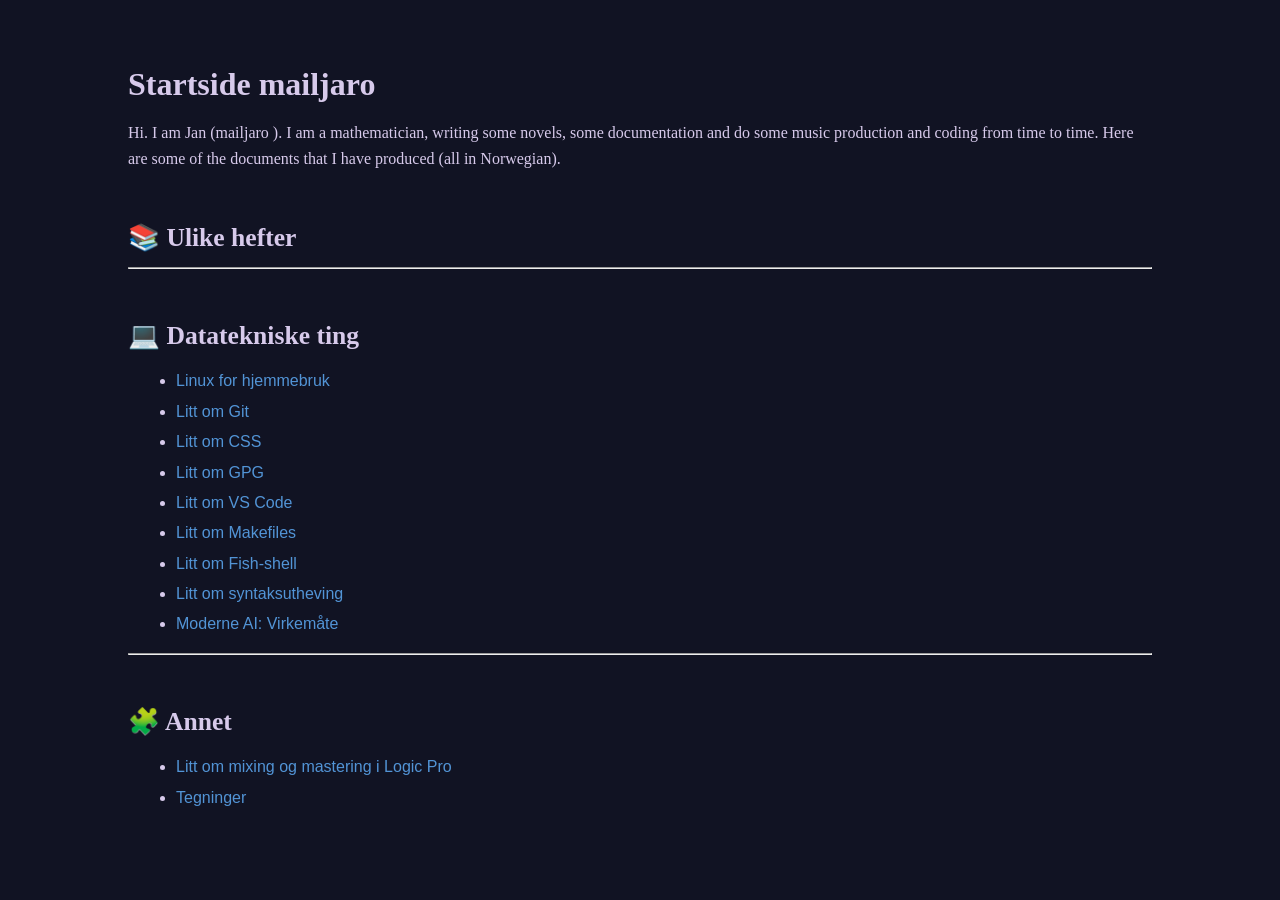
==== index.html @ a778bda5 "First deploy of index.html" ====
<!DOCTYPE html>
<html lang="no">

<head>
    <meta charset="UTF-8">
    <title>Dokumentasjonshefter</title>

    <meta name="author" content="Jan Roger Sandbakken">
    <meta name="email" content="mailjaro@gmail.com">
    <meta name="github_url" content="https://github.com/mailjaro">
    <meta name="date" content="Mars 2026">
    <meta name="version" content="1.0">
    <meta name="status" content="Draft">

    <style type="text/css">
body {
font-family: system-ui, sans-serif;
line-height: 1.6;
max-width: 80%;
margin: 2rem auto;
padding: 0 1rem;
background-color: #111323;
color: #d7caeb;
font-family: Vazirmatn;
}

h1,
h2,
h3,
h4,
h5,
h6 {
line-height: 1.25;
margin-top: 2em;
margin-bottom: 0.5em;
}
h1 {
font-size: 2em;
}
h2 {
font-size: 1.6em;
}
h3 {
font-size: 1.3em;
}

p {
margin: 1em 0;
}
p>code {
font-family: 'FiraCode Nerd Font Mono';
font-size: 100%;
color: bisque;
padding: 0.2em 0.1em;
}

ul,
ol {
margin: 1em 0 1em 0.5em;
font-family: sans-serif;
}
li {
margin: 0.3em 0;
}

a {
color: #5294d6;
text-decoration: none;
}
a:visited {
color: #5294d6;
}
a:hover {
color: #c073aa;
text-decoration: underline;
}</style>
</head>

<body>

    
    <main>
                <h1 id="startside-mailjaro">Startside mailjaro</h1>
                <p>Hi. I am Jan (mailjaro ). I am a mathematician,
                writing some novels, some documentation and do some
                music production and coding from time to time. Here are
                some of the documents that I have produced (all in
                Norwegian).</p>
                <h2 id="ulike-hefter">📚 Ulike hefter</h2>
                <hr />
                <h2 id="datatekniske-ting">💻 Datatekniske ting</h2>
                <ul>
                <li><a href="https://mailjaro.github.io/linux-repo/">Linux for
                hjemmebruk</a></li>
                <li><a href="https://mailjaro.github.io/git-repo/">Litt
                om Git</a></li>
                <li><a href="https://mailjaro.github.io/css-repo/">Litt
                om CSS</a></li>
                <li><a href="https://mailjaro.github.io/gpg-repo/">Litt
                om GPG</a></li>
                <li><a href="https://mailjaro.github.io/vscode-repo/">Litt om
                VS Code</a></li>
                <li><a href="https://mailjaro.github.io/makefile-repo/">Litt om
                Makefiles</a></li>
                <li><a href="https://mailjaro.github.io/fish-repo/">Litt
                om Fish-shell</a></li>
                <li><a href="https://mailjaro.github.io/highlight-repo/">Litt
                om syntaksutheving</a></li>
                <li><a href="https://mailjaro.github.io/ai-repo/">Moderne AI:
                Virkemåte</a></li>
                </ul>
                <hr />
                <h2 id="annet">🧩 Annet</h2>
                <ul>
                <li><a href="https://mailjaro.github.io/mixing-repo/">Litt om
                mixing og mastering i Logic Pro</a></li>
                <li><a href>Tegninger</a></li>
                </ul>
    </main>

</body>

<!-- Et skript som fjerne emojis i nav: -->
<script>
    window.onload = function () {
        const menyLenker = document.querySelectorAll('nav a');

        menyLenker.forEach(function (lenke) {
            // 1. Fjern tall-boksene (1️⃣, 2️⃣) og "variation selectors"
            let renTekst = lenke.textContent.replace(/[\uFE0F\u20E3]/g, '');

            // 2. Den utvidede vaskelisten:
            // Vi legger til \u2B50 for stjernen og \u2600-\u26FF for eldre symboler
            renTekst = renTekst.replace(/([\u2B50]|\uD83C[\uDF00-\uDFFF]|\uD83D[\uDC00-\uDFFF]|\uD83E[\uDD00-\uDFFF]|[\u2600-\u27BF])/g, '');

            // 3. Trim og rydd
            lenke.textContent = renTekst.trim();
        });
    };
</script>

</html>
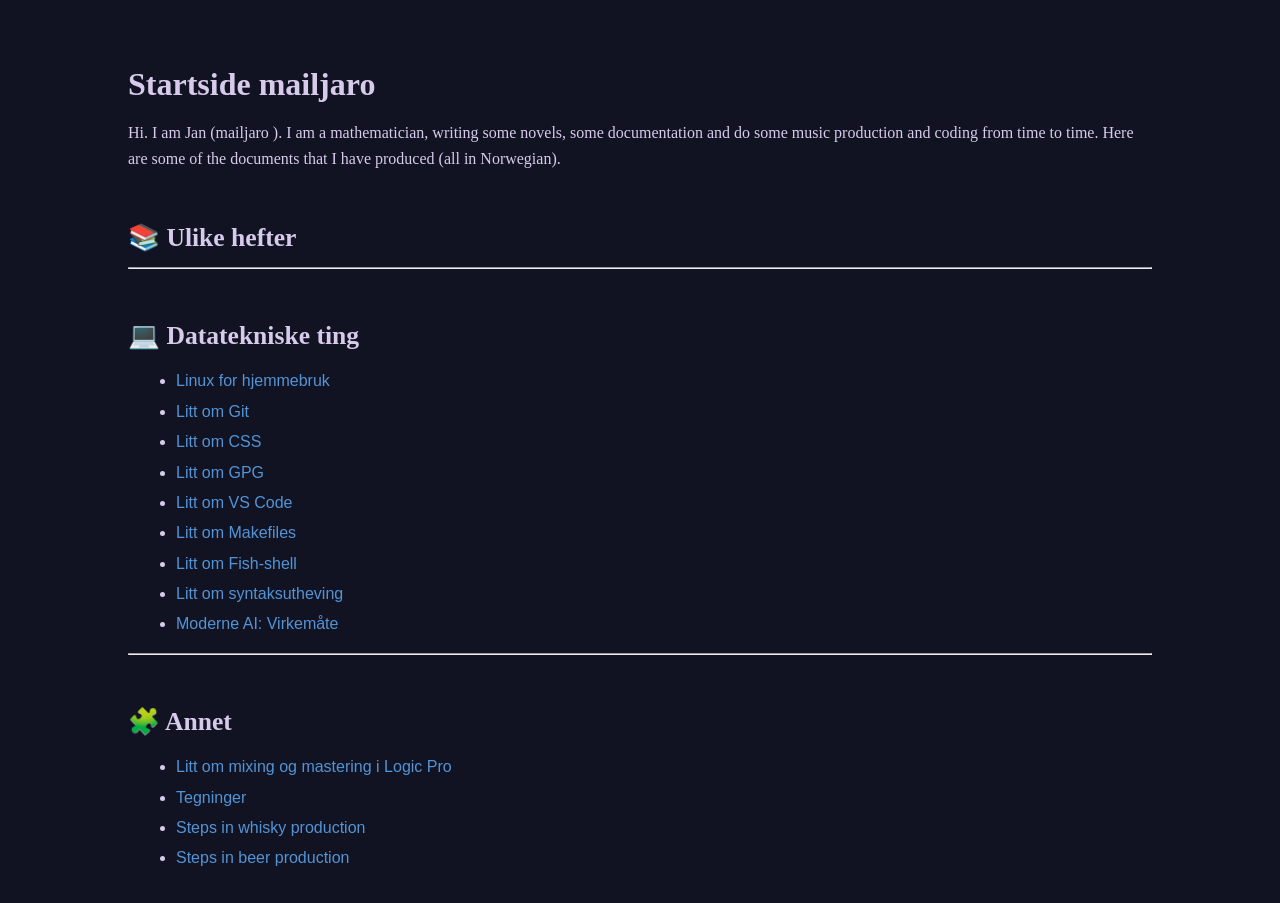
==== commit 06756c1a: "Whisky and beer included" ====
--- a/index.html
+++ b/index.html
@@ -114,7 +114,11 @@
                 <ul>
                 <li><a href="https://mailjaro.github.io/mixing-repo/">Litt om
                 mixing og mastering i Logic Pro</a></li>
-                <li><a href>Tegninger</a></li>
+                <li><a href="https://mailjaro.github.io/drawings-repo/">Tegninger</a></li>
+                <li><a href="https://mailjaro.github.io/whisky-repo/">Steps in
+                whisky production</a></li>
+                <li><a href="https://mailjaro.github.io/beer-repo/">Steps in
+                beer production</a></li>
                 </ul>
     </main>
 
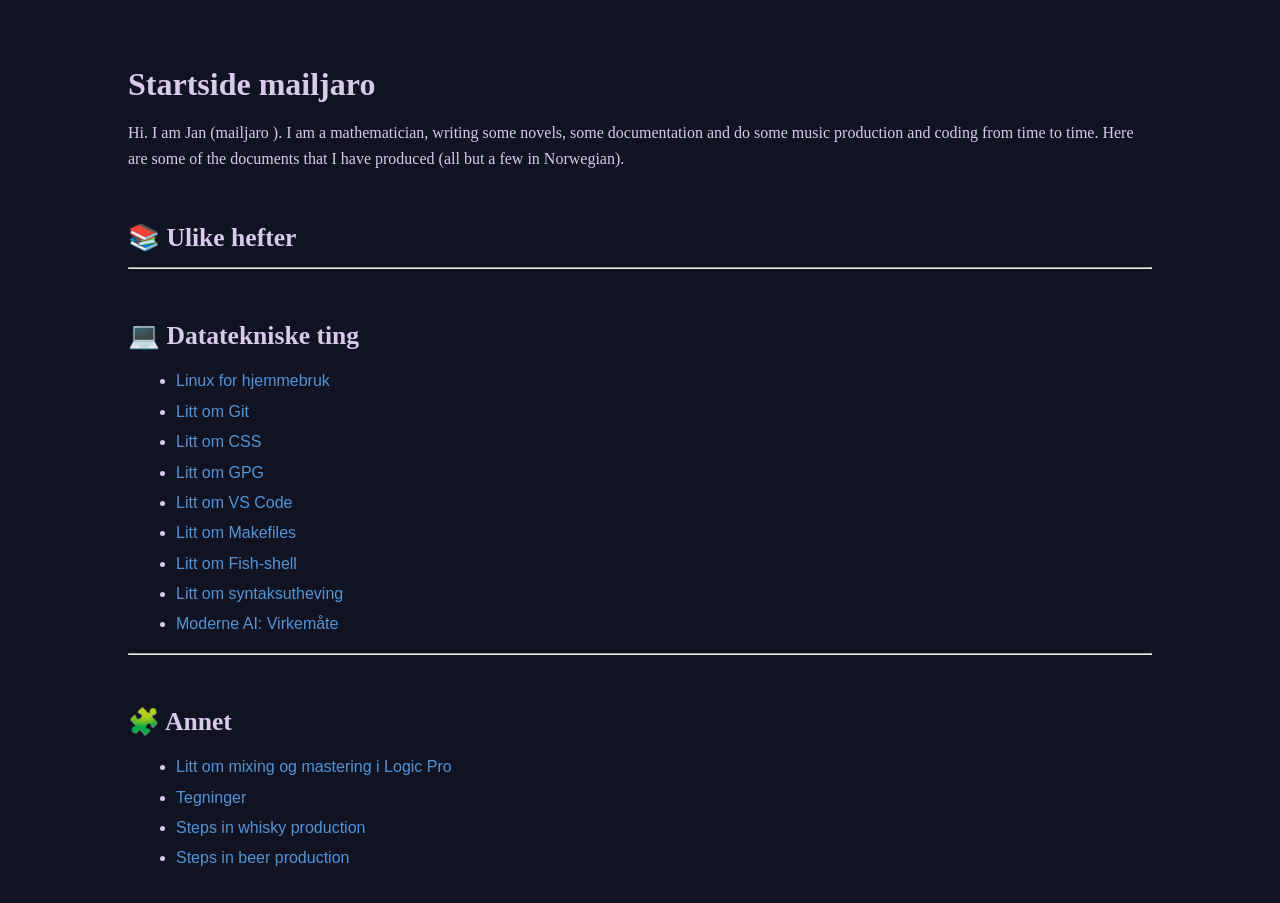
==== commit ae1f906b: "Just a few words about language altered" ====
--- a/index.html
+++ b/index.html
@@ -84,8 +84,8 @@
                 <p>Hi. I am Jan (mailjaro ). I am a mathematician,
                 writing some novels, some documentation and do some
                 music production and coding from time to time. Here are
-                some of the documents that I have produced (all in
-                Norwegian).</p>
+                some of the documents that I have produced (all but a
+                few in Norwegian).</p>
                 <h2 id="ulike-hefter">📚 Ulike hefter</h2>
                 <hr />
                 <h2 id="datatekniske-ting">💻 Datatekniske ting</h2>
